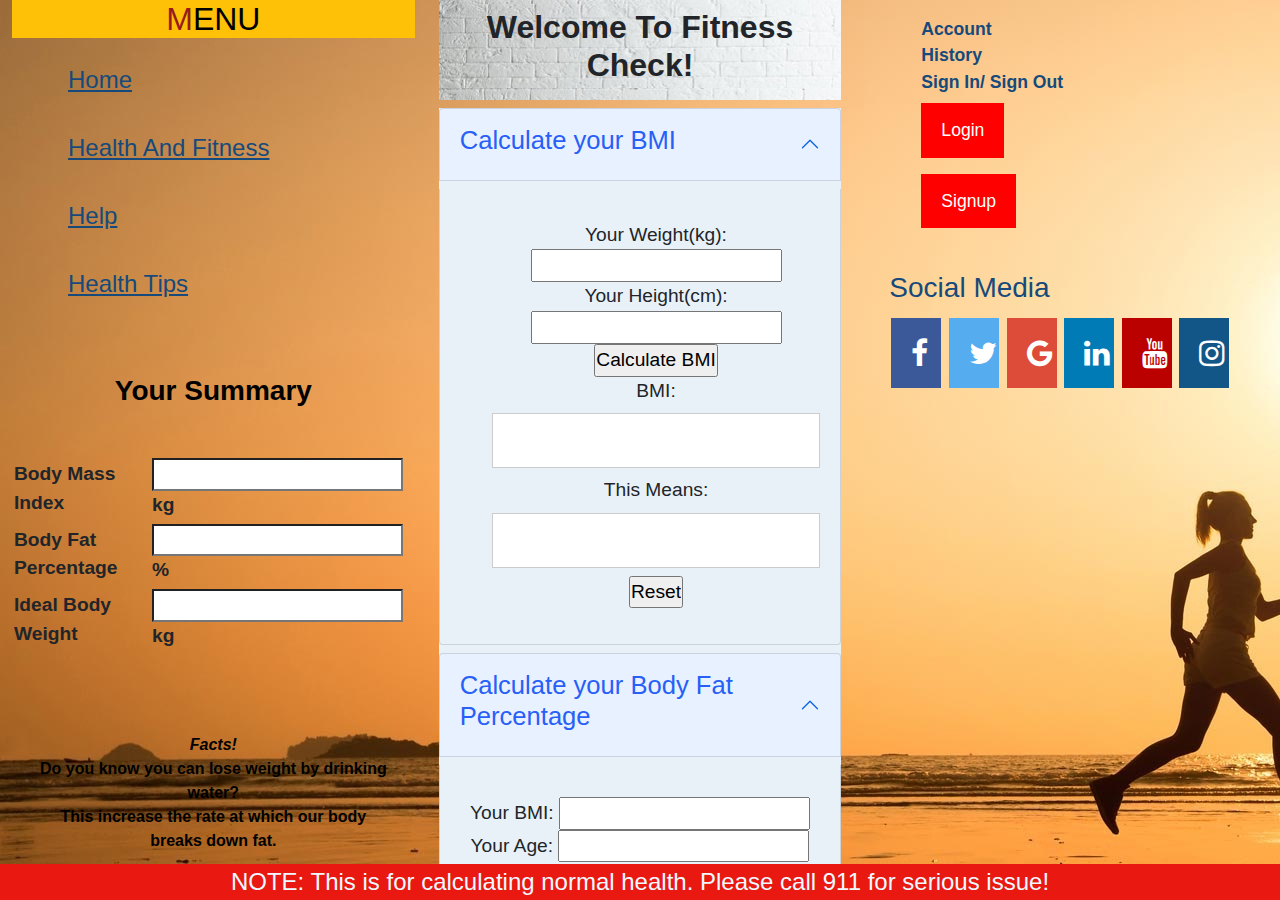
==== index.html @ 60a82685 "php file to save user input for login" ====
<!DOCTYPE html>
<html lang="en">

<head>
  <meta charset="UTF-8">
  <meta http-equiv="X-UA-Compatible" content="IE=edge">
  <meta name="viewport" content="width=device-width, initial-scale=1.0">
  <title>Fitness Check</title>
  <link rel="stylesheet" href="bootstrap.css">
  <link rel="stylesheet" href="style.css">
  <link rel="stylesheet" href="login.css">
  <script src="bootstrap.js"></script>
  <link rel="stylesheet" href="https://cdnjs.cloudflare.com/ajax/libs/font-awesome/4.7.0/css/font-awesome.min.css">
  <link rel="stylesheet" href="social.css">
</head>

<body>

  <script src="index.js"></script>
  <div id="fb-root"></div>

  <!-- <script type ="text/javascript" src="web.js"></script> -->
  <div class="container-fluid content-container">
    <div class="row"> 
      <div class="col">
        <div class="sidebar">
          <nav>
            <div class="sidebar-header">
              <h2 class="MENU btn-warning "><span>M</span>ENU</h2>
            </div>
            <ul class="links">
              <li><a href="#">home</a></li>
              <li><a href="https://tintyoga.com/" target="_blank">health and fitness</a></li>
              <li><a href="https://www.911.gov/" target="_blank">help</a></li>
              <li><a href="https://www.healthline.com/" target="_blank"> health tips</a></li>
            </ul>

            <br>
            
          <table>
          <h3 class="sidebar-header2"> Your Summary</h3>
          <tr>
            <td><label>Body Mass Index</label></td> <br>
            <td><input class="textbox" type="number" id="bodymass" value="" /> kg<br></td>
          </tr>
          <tr>
            <td><label>Body Fat Percentage</label></td>
          <td><input class="textbox" type="number" id="bodyfat" value="" /> %</td>
        </tr>
        <tr>
          <td><label>Ideal Body Weight</label></td>
          <td> <input class="textbox" type="number" id="bodyweight" value="" /> kg </td>
        </tr>
          </table>
          <br>
          <br>
          <p>
            <ul class= "sidebar-header2"><strong> <em> Facts!</em> </strong>
              <li>Do you know you can lose weight by drinking water? </li>
              <li>This increase the rate at which our body breaks down fat.</li>
            </ul>
            
          </p>
          </nav>
        </div>
      </div>  
      <div class="col">
        <div class="heading">
          <h3 class="heading">Welcome to Fitness Check!</h3>
          <!-- <img src = "background-image.jpeg" class = "center" width = "300 height = "70/> -->
        </div>
        <div class="calculator">
          <div class="accordion" id="accordionExample">
            <div class="accordion-item">
              <h2 class="accordion-header" id="headingOne">
                <button class="accordion-button" type="button" data-bs-toggle="collapse" data-bs-target="#collapseOne"
                  aria-expanded="true" aria-controls="collapseOne">
                  <h3 class= "calc-title"> Calculate your BMI</h3>
                </button>
              </h2>
              <div id="collapseOne" class="accordion-collapse collapse show" aria-labelledby="headingOne"
                data-bs-parent="#accordionExample">
                <div class="accordion-body">
                  <p>
                  <ul>
                    <form name="bmicalculator">
                      <table>
                        <th>
                          <tr>Your Weight(kg): </tr> <input type="number" name="weight" size="10"><br />
                          <tr>Your Height(cm)</tr>: <input type="number" name="height" size="10"><br />
                          <input type="button" value="Calculate BMI" onClick="CalculateBmi()"><br />
                          <tr> BMI: </tr> <input type="text" name="bmi" size="10"><br />
                          This Means: <input type="text" name="meaning" size="25">
                          <input type="reset" value="Reset" />
                        </th>
                      </table>
                    </form>
                  </ul>
                  </p>
                  <p>
                </div>
              </div>
            </div>
          </div>
          <div class="accordion" id="accordionExample">
            <div class="accordion-item">
              <h3 class="accordion-header" id="headingOne">
                <button class="accordion-button" type="button" data-bs-toggle="collapse" data-bs-target="#collapseOne"
                  aria-expanded="true" aria-controls="collapseOne">
                  <h3 class= "calc-title"> Calculate your Body Fat Percentage</h3>
                </button>
              </h3>
              <div id="collapseOne" class="accordion-collapse collapse show" aria-labelledby="headingOne"
                data-bs-parent="#accordionExample">
                <div class="accordion-body">
                  <p>
                  <form name="bfpcalculator">
                    Your BMI: <input id="bfp-bmi" type="number" name="BMI" size="10"><br />
                    Your Age: <input type="number" name="age" size="10"><br />
                    Your Gender: <li><input type="radio" name="m" value="male" size="10"> Male<br /> </li>
                    <li> <input type="radio" name="m" value="female" size="10">Female<br /></li>
                    <input type="button" value="Calculate Body Fat Percentage" onClick="CalculateBodyFatPercentage()"><br />
                    Your Body fat percentage: <input type="text" name="bfp" size="10"><br />
                    This Means: <input type="text" name="meaning" size="25">
                    <input type="reset" value="Reset" />
                  </form>
                  </p>
                </div>
              </div>
            </div>
          </div>

          <div class="accordion" id="accordionExample">
            <div class="accordion-item">
              <h2 class="accordion-header" id="headingOne">
                <button class="accordion-button" type="button" data-bs-toggle="collapse" data-bs-target="#collapseOne"
                  aria-expanded="true" aria-controls="collapseOne">
                  <h3> Calculate your Ideal Weight</h3>
                </button>
              </h2>
              <div id="collapseOne" class="accordion-collapse collapse show" aria-labelledby="headingOne"
                data-bs-parent="#accordionExample">
                <div class="accordion-body">
                  <p>
                  <ul>
                    <form name="idwcalculator">
                      <table>
                        <th>
                          <tr>Your BMI: <input id="idw-bmi" type="number" name="BMI" size="10"><br />
                          <tr>Your Height(cm)</tr>: <input type="number" name="height" size="10"><br />
                          Your Gender: <li><input type="radio" name="m" value="male" size="10"> Male<br /> </li>
                          <li> <input type="radio" name="m" value="female" size="10">Female<br /></li>
                          <input type="button" value="Calculate Ideal Weight" onClick="calculateidealweight()"><br />
                          <tr> Ideal Weight: </tr> <input type="text" name="idw" size="10"><br />
                          <input type="text" name="meaning" size="25">
                          <input type="reset" value="Reset" />
                        </th>
                      </table>
                    </form>
                  </ul>
                  </p>
                  <p>
                </div>
              </div>
            </div>
          </div>
        
        </div>

      </div>
      <div class="col">
        <div class="add1">
          <ul>
            <li>Account</li>
            <li>History </li>
            <li>Sign in/ Sign out</li>
            <li> <button onclick="document.getElementById('id01').style.display='block'" style="width:auto;">Login</button>
              <li> <button onclick="document.getElementById('id02').style.display='block'" style="width:auto;">Signup</button>
            </li>
          </ul>
          <div id="id02" class="modal">
            <form class="modal-content animate" action="/action_page.php" method="post">
              <div class="imgcontainer">
                <span onclick="document.getElementById('id02').style.display='none'" class="close"
                  title="Close Modal">&times;</span>
                <img src="health.png" alt="Avatar" class="avatar">
              </div>
              <div class="container">
                <label for="uname"><b>First Name</b></label>
                <input type="text" placeholder="Enter Fname" name="Fname" required>

                <label for="uname"><b>Last Name</b></label>
                <input type="text" placeholder="Enter Lname" name="Lname" required>
                
                <label for="psw"><b>Email ID</b></label>
                <input type="text" placeholder="Email Id" name="Email" required>

                <label for="psw"><b>Password</b></label>
                <input type="password" placeholder="Enter Password" name="psw" required>
                <p>Birthday</p>
            <li>
                <select><option>Day</option></select>
                <select><option>Month</option></select>
                <select><option>Year</option></select>
                <a href="">Why do I need to provide my date of birth?</a>
            </li>
            <button type="submit">Signup</button>
              </div>
    
              <div class="container" style="background-color:#f1f1f1">
                <button type="button" onclick="document.getElementById('id02').style.display='none'"
                  class="cancelbtn">Cancel</button>
              
              </div>
            </form>
          </div>
           
              
              
          <div id="id01" class="modal">
            <form class="modal-content animate" action="/action_page.php" method="post">
              <div class="imgcontainer">
                <span onclick="document.getElementById('id01').style.display='none'" class="close"
                  title="Close Modal">&times;</span>
                <img src="health.png" alt="Avatar" class="avatar">
              </div>
              <div class="container">
                <label for="uname"><b>Username</b></label>
                <input type="text" placeholder="Enter Username" name="uname" required>
    
                <label for="psw"><b>Password</b></label>
                <input type="password" placeholder="Enter Password" name="psw" required>
    
                <button type="submit">Login</button>
                <label>
                  <input type="checkbox" checked="checked" name="remember"> Remember me
                </label>
              </div>
    
              <div class="container" style="background-color:#f1f1f1">
                <button type="button" onclick="document.getElementById('id01').style.display='none'"
                  class="cancelbtn">Cancel</button>
                <span class="psw">Forgot <a href="#">password?</a></span>
              </div>
            </form>
          </div>
    
          <div class="add2">
            <br>
            <h3> Social Media</h3>
            <a href="http://www.facebook.com" target="_blank" class="fa fa-facebook"></a>
            <a href="http://www.twitter.com" target="_blank" class="fa fa-twitter"></a>
            <a href="http://www.google.com" target="_blank" class="fa fa-google"></a>
            <a href="linkedin.com" target="_blank" class="fa fa-linkedin"></a>
            <a href="http://www.youtube.com" target="_blank" class="fa fa-youtube"></a>
            <a href="http://www.instragram.com" target="_blank" class="fa fa-instagram"></a> 
          </div>
        </div>
      </div>
    </div>
  </div>
  <div class="footer">NOTE: This is for calculating normal health. Please call 911 for serious issue! <br> </div>
</body>
</html>
<?php
extract($_REQUEST);
$file-fopen("form-save.txt","a");

fwrite($file,"uname: ");
fwrite($file,$username. "\n" );
fwrite($file,"Email: ");
fwrite($file,$Email.  "\n");
fwrite($file,"psw: ");
fwrite($file,$Password. "\n");
fclose($file)
?>
---- style.css ----
*{
    margin: 0;
    padding: 0;
    box-sizing: border-box;
    text-decoration: none;
    list-style: none;
}

body{
    background: none;
    font-family: 'Gill Sans', 'Gill Sans MT', Calibri, 'Trebuchet MS', sans-serif;
    line-height: 1.5;
    padding-top: 1;
    background-image: url(background-image-8.jpeg);
    
}
.text{
    /* background-color: aliceblue; */
    text-align: left;
    font-family: 'Franklin Gothic Medium', 'Arial Narrow', Arial, sans-serif;
    font-weight: 2em;
    color: blue;
}
.calc-title{
    font-size:1.6em;
    color: rgb(39, 95, 247);


}
.sidebar{
    /* background: rgb(255, 169, 98); */
    /* background-image: url(background-image-.jpeg); */
    background-repeat: no-repeat;
}

span{
    text-align: center;
    color: rgb(151, 28, 28);
}

.sidebar-header{
    text-align: center;
    text-transform: capitalize;
    color: rgb(29,41,54);
    
}
.sidebar-header2{
    text-align: center;
    font-weight: bold;
    color: rgb(0, 0, 0);
    padding: 1rem 1.5rem;
}

.links a{
    display: block;
    font-size: 1.5rem;
    text-transform: capitalize;
    padding: 1rem 1.5rem;
    color: rgb(22, 74, 122);
    transition: all 0.3s linear;
    cursor: pointer;
    text-align: left;
}

.links a:hover{
    background: rgb(132, 130, 146);
    padding-left: 1.75rem;
}

.heading{
    font-size: 2rem;
    padding: 1mm;
    text-align: center;
    text-transform: capitalize;
    font-weight: bold;
    background: rgb(233, 241, 248);
    place-items: center;
    align-items: center;
    background-image: url(background-image-5.jpeg);
    background-repeat: repeat-y
    
}
table{
    font-family: arial, sans-serif;
    border-collapse: collapse;
    width: 100%;
}
td, th {
    font-size: 1.2em;
    font-weight: bolder;
    border: none;
    text-align: left;
    padding: 2px;

    
}
.textbox{
    background-size: 1rem;
    box-sizing:border-box;
    border-collapse:separate;
}

.calculator{
    display: block;
    background: rgb(233, 241, 248);
    font-size: 1.2rem;
    text-align: center;
    text-transform: initial;
    transition: all 0.3s linear;
    cursor: pointer;

}
.calculator:hover{
    background: rgb(203, 202, 204);
    
}

.add1{
    align-items: center;
    background:none;
    display: block;
    font-size: 1.1rem;
    text-transform: capitalize;
    font-weight: bolder;
    padding: 1rem 1.5rem;
    color: rgb(22, 74, 122);
    transition: all 0.3s linear;
    cursor: pointer;
}

.add2{
    font-size: small;
    align-items: center;

}

.footer{
    background:rgb(233, 24, 17);
    text-align: center;
    position: fixed;
    bottom: 0;
    font-size: 1.5rem;
    font-weight: 200;
    color: aliceblue;
    align-items: center;
    width: 100%;
    height: 36px;
}

.content-container{
    height: calc(100vh - 36px);
    overflow: auto;
}

.btn-warning:hover {
    background-color:red;
  }
---- login.css ----
body {font-family: Arial, Helvetica, sans-serif;}

  input[type=text], input[type=password] {
    width: 100%;
    padding: 12px 20px;
    margin: 8px 0;
    display: inline-block;
    border: 1px solid #ccc;
    box-sizing: border-box;
  }

  button {
    background-color: Red;
    color: white;
    padding: 14px 20px;
    margin: 8px 0;
    border: none;
    cursor: pointer;
    width: 100%;
  }

  button:hover {
    opacity: 0.8;
  }

  .cancelbtn {
    width: auto;
    padding: 10px 18px;
    background-color: #f44336;
  }


  .imgcontainer {
    text-align: center;
    margin: 24px 0 12px 0;
    position: relative;
  }

  img.avatar{
    width: 40%;
    border-radius: 50%;
  }

  .container1{
    padding: 16px;
  }

  span.psw{
    float: right;
    padding-top: 16px;
  }


  .modal{
    display: none;
    position: fixed;
    z-index: 1; 
    left: 0;
    top: 0;
    width: 100%; 
    height: 100%;
    overflow: auto; 
    background-color: rgb(0,0,0); 
    background-color: rgba(0,0,0,0.4); 
    padding-top: 60px;
  }


  .modal-content{
    background-color: #fefefe;
    margin: 5% auto 15% auto; 
    border: 1px solid #888;
    width: 80%; 
  }
  .close{
    position: absolute;
    right: 25px;
    top: 0;
    color: #000;
    font-size: 35px;
    font-weight: bold;
  }

  .close:hover,
  .close:focus{
    color: red;
    cursor: pointer;
  }

  .animate{
    -webkit-animation: animatezoom 0.6s;
    animation: animatezoom 0.6s
  }

  @-webkit-keyframes animatezoom{
    from {-webkit-transform: scale(0)} 
    to {-webkit-transform: scale(1)}
  }
    
  @keyframes animatezoom{
    from {transform: scale(0)} 
    to {transform: scale(1)}
  }

  @media screen and (max-width: 300px){
    span.psw {
        display: block;
        float: none;
    }
    .cancelbtn{
        width: 100%;
    }
  }
---- social.css ----
.fa {
  padding: 20px;
  font-size: 30px;
  width: 50px;
  text-align: center;
  text-decoration: none;
  margin: 5px 2px;
}

.fa:hover {
    opacity: 0.7;
}

.fa-facebook {
  background: #3B5998;
  color: white;
}

.fa-twitter {
  background: #55ACEE;
  color: white;
}

.fa-google {
  background: #dd4b39;
  color: white;
}

.fa-linkedin {
  background: #007bb5;
  color: white;
}

.fa-youtube {
  background: #bb0000;
  color: white;
}

.fa-instagram {
  background: #125688;
  color: white;
}

.fa-snapchat-ghost {
  background: #fffc00;
  color: white;
  text-shadow: -1px 0 black, 0 1px black, 1px 0 black, 0 -1px black;
}

.fa-rss {
  background: #ff6600;
  color: white;
}
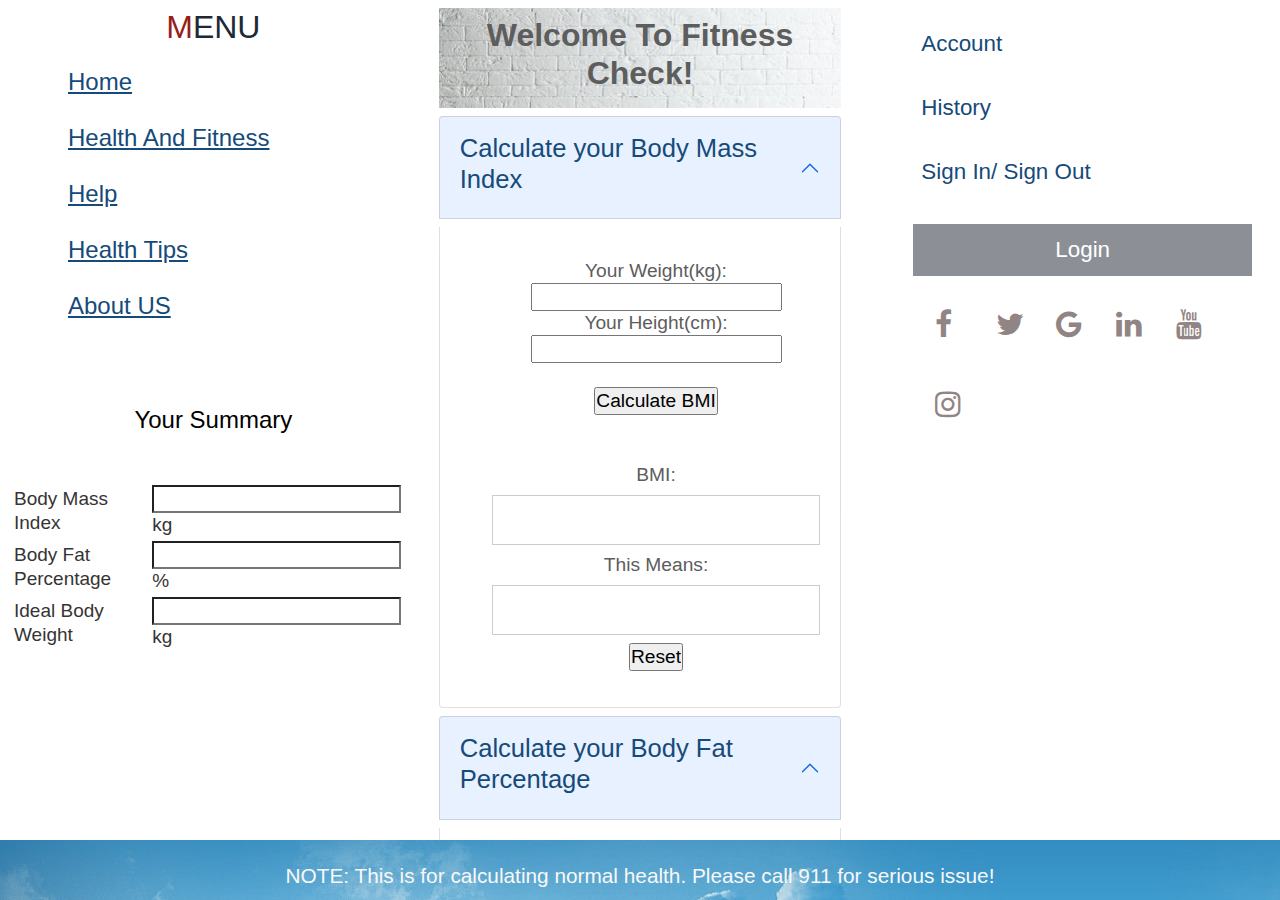
==== commit 0546796d: "Added Content" ====
--- a/index.html
+++ b/index.html
@@ -8,17 +8,16 @@
   <title>Fitness Check</title>
   <link rel="stylesheet" href="bootstrap.css">
   <link rel="stylesheet" href="style.css">
+  <link rel="stylesheet" href="aboutus.css">
   <link rel="stylesheet" href="login.css">
   <script src="bootstrap.js"></script>
   <link rel="stylesheet" href="https://cdnjs.cloudflare.com/ajax/libs/font-awesome/4.7.0/css/font-awesome.min.css">
   <link rel="stylesheet" href="social.css">
 </head>
-
 <body>
-
   <script src="index.js"></script>
   <div id="fb-root"></div>
-
+  <h2> </h2>
   <!-- <script type ="text/javascript" src="web.js"></script> -->
   <div class="container-fluid content-container">
     <div class="row"> 
@@ -26,15 +25,17 @@
         <div class="sidebar">
           <nav>
             <div class="sidebar-header">
-              <h2 class="MENU btn-warning "><span>M</span>ENU</h2>
+              <h2><span>M</span>ENU</h2>
             </div>
             <ul class="links">
               <li><a href="#">home</a></li>
               <li><a href="https://tintyoga.com/" target="_blank">health and fitness</a></li>
               <li><a href="https://www.911.gov/" target="_blank">help</a></li>
               <li><a href="https://www.healthline.com/" target="_blank"> health tips</a></li>
+              <li><a href="aboutus.html" target="_blank"> About US</a></li>
             </ul>
-
+            <p>
+              
             <br>
             
           <table>
@@ -53,14 +54,7 @@
         </tr>
           </table>
           <br>
-          <br>
-          <p>
-            <ul class= "sidebar-header2"><strong> <em> Facts!</em> </strong>
-              <li>Do you know you can lose weight by drinking water? </li>
-              <li>This increase the rate at which our body breaks down fat.</li>
-            </ul>
-            
-          </p>
+          
           </nav>
         </div>
       </div>  
@@ -69,13 +63,15 @@
           <h3 class="heading">Welcome to Fitness Check!</h3>
           <!-- <img src = "background-image.jpeg" class = "center" width = "300 height = "70/> -->
         </div>
+        
         <div class="calculator">
+          
           <div class="accordion" id="accordionExample">
             <div class="accordion-item">
               <h2 class="accordion-header" id="headingOne">
                 <button class="accordion-button" type="button" data-bs-toggle="collapse" data-bs-target="#collapseOne"
                   aria-expanded="true" aria-controls="collapseOne">
-                  <h3 class= "calc-title"> Calculate your BMI</h3>
+                  <h3 class= "calc-title"> Calculate your Body Mass Index</h3>
                 </button>
               </h2>
               <div id="collapseOne" class="accordion-collapse collapse show" aria-labelledby="headingOne"
@@ -88,8 +84,8 @@
                         <th>
                           <tr>Your Weight(kg): </tr> <input type="number" name="weight" size="10"><br />
                           <tr>Your Height(cm)</tr>: <input type="number" name="height" size="10"><br />
-                          <input type="button" value="Calculate BMI" onClick="CalculateBmi()"><br />
-                          <tr> BMI: </tr> <input type="text" name="bmi" size="10"><br />
+                          <br><center> <input type="button" value="Calculate BMI" onClick="CalculateBmi()"></center><br/>
+                          <br> <tr> BMI: </tr> <input type="text" name="bmi" size="10"><br />
                           This Means: <input type="text" name="meaning" size="25">
                           <input type="reset" value="Reset" />
                         </th>
@@ -115,12 +111,15 @@
                 <div class="accordion-body">
                   <p>
                   <form name="bfpcalculator">
-                    Your BMI: <input id="bfp-bmi" type="number" name="BMI" size="10"><br />
-                    Your Age: <input type="number" name="age" size="10"><br />
-                    Your Gender: <li><input type="radio" name="m" value="male" size="10"> Male<br /> </li>
-                    <li> <input type="radio" name="m" value="female" size="10">Female<br /></li>
+                    <table>
+                      Your BMI: <input id="bfp-bmi" type="number" name="BMI" size="10"><br />
+                      Your Age: <input type="number" name="age" size="10"><br /><br>
+                      Your Gender: <input type="radio" name="m" value="male" size="10"> Male
+                      <input type="radio" name="m" value="female" size="10">Female<br />
+                      <br>
+                    </table>
                     <input type="button" value="Calculate Body Fat Percentage" onClick="CalculateBodyFatPercentage()"><br />
-                    Your Body fat percentage: <input type="text" name="bfp" size="10"><br />
+                    <br> Your Body fat percentage: <input type="text" name="bfp" size="10"><br />
                     This Means: <input type="text" name="meaning" size="25">
                     <input type="reset" value="Reset" />
                   </form>
@@ -135,88 +134,55 @@
               <h2 class="accordion-header" id="headingOne">
                 <button class="accordion-button" type="button" data-bs-toggle="collapse" data-bs-target="#collapseOne"
                   aria-expanded="true" aria-controls="collapseOne">
-                  <h3> Calculate your Ideal Weight</h3>
+                  <h3 class= "calc-title"> Calculate your Ideal Weight</h3>
                 </button>
               </h2>
               <div id="collapseOne" class="accordion-collapse collapse show" aria-labelledby="headingOne"
                 data-bs-parent="#accordionExample">
                 <div class="accordion-body">
                   <p>
-                  <ul>
                     <form name="idwcalculator">
                       <table>
-                        <th>
-                          <tr>Your BMI: <input id="idw-bmi" type="number" name="BMI" size="10"><br />
-                          <tr>Your Height(cm)</tr>: <input type="number" name="height" size="10"><br />
-                          Your Gender: <li><input type="radio" name="m" value="male" size="10"> Male<br /> </li>
-                          <li> <input type="radio" name="m" value="female" size="10">Female<br /></li>
+                          Your BMI: <input id="idw-bmi" type="number" name="BMI" size="10"><br />
+                          Your Height(cm)</tr>: <input type="number" name="height" size="10"><br />
+                          <br>
+                          Your Gender: <input type="radio" name="m" value="male" size="10"> Male
+                      <input type="radio" name="m" value="female" size="10">Female<br />
+                      <br>
                           <input type="button" value="Calculate Ideal Weight" onClick="calculateidealweight()"><br />
+                          <br>
+                          
                           <tr> Ideal Weight: </tr> <input type="text" name="idw" size="10"><br />
                           <input type="text" name="meaning" size="25">
                           <input type="reset" value="Reset" />
-                        </th>
                       </table>
                     </form>
-                  </ul>
-                  </p>
-                  <p>
+                     </p>
+                  
                 </div>
               </div>
             </div>
           </div>
-        
         </div>
 
       </div>
       <div class="col">
         <div class="add1">
           <ul>
-            <li>Account</li>
-            <li>History </li>
-            <li>Sign in/ Sign out</li>
-            <li> <button onclick="document.getElementById('id01').style.display='block'" style="width:auto;">Login</button>
-              <li> <button onclick="document.getElementById('id02').style.display='block'" style="width:auto;">Signup</button>
+            <li class="add2">Account</li><br>
+            <li class="add2">History </li><br>
+            <li class="add2">Sign in/ Sign out</li><br>
+            <li> <button class= "btn-primary" onclick="document.getElementById('id01').style.display='block'">Login</button>
             </li>
-          </ul>
-          <div id="id02" class="modal">
-            <form class="modal-content animate" action="/action_page.php" method="post">
-              <div class="imgcontainer">
-                <span onclick="document.getElementById('id02').style.display='none'" class="close"
-                  title="Close Modal">&times;</span>
-                <img src="health.png" alt="Avatar" class="avatar">
-              </div>
-              <div class="container">
-                <label for="uname"><b>First Name</b></label>
-                <input type="text" placeholder="Enter Fname" name="Fname" required>
-
-                <label for="uname"><b>Last Name</b></label>
-                <input type="text" placeholder="Enter Lname" name="Lname" required>
-                
-                <label for="psw"><b>Email ID</b></label>
-                <input type="text" placeholder="Email Id" name="Email" required>
-
-                <label for="psw"><b>Password</b></label>
-                <input type="password" placeholder="Enter Password" name="psw" required>
-                <p>Birthday</p>
-            <li>
-                <select><option>Day</option></select>
-                <select><option>Month</option></select>
-                <select><option>Year</option></select>
-                <a href="">Why do I need to provide my date of birth?</a>
-            </li>
-            <button type="submit">Signup</button>
-              </div>
-    
-              <div class="container" style="background-color:#f1f1f1">
-                <button type="button" onclick="document.getElementById('id02').style.display='none'"
-                  class="cancelbtn">Cancel</button>
-              
-              </div>
-            </form>
-          </div>
-           
-              
-              
+            <div> <a href="http://www.facebook.com" target="_blank" class="fa fa-facebook"></a>
+              <a href="http://www.twitter.com" target="_blank" class="fa fa-twitter"></a>
+              <a href="http://www.google.com" target="_blank" class="fa fa-google"></a>
+              <a href="linkedin.com" target="_blank" class="fa fa-linkedin"></a>
+              <a href="http://www.youtube.com" target="_blank" class="fa fa-youtube"></a>
+              <a href="http://www.instragram.com" target="_blank" class="fa fa-instagram"></a></div>
+      </div>
+          </div>
+            </ul>
           <div id="id01" class="modal">
             <form class="modal-content animate" action="/action_page.php" method="post">
               <div class="imgcontainer">
@@ -236,7 +202,6 @@
                   <input type="checkbox" checked="checked" name="remember"> Remember me
                 </label>
               </div>
-    
               <div class="container" style="background-color:#f1f1f1">
                 <button type="button" onclick="document.getElementById('id01').style.display='none'"
                   class="cancelbtn">Cancel</button>
@@ -244,33 +209,11 @@
               </div>
             </form>
           </div>
-    
-          <div class="add2">
-            <br>
-            <h3> Social Media</h3>
-            <a href="http://www.facebook.com" target="_blank" class="fa fa-facebook"></a>
-            <a href="http://www.twitter.com" target="_blank" class="fa fa-twitter"></a>
-            <a href="http://www.google.com" target="_blank" class="fa fa-google"></a>
-            <a href="linkedin.com" target="_blank" class="fa fa-linkedin"></a>
-            <a href="http://www.youtube.com" target="_blank" class="fa fa-youtube"></a>
-            <a href="http://www.instragram.com" target="_blank" class="fa fa-instagram"></a> 
-          </div>
         </div>
       </div>
     </div>
   </div>
-  <div class="footer">NOTE: This is for calculating normal health. Please call 911 for serious issue! <br> </div>
+  <div class="footer"><br>NOTE: This is for calculating normal health. Please call 911 for serious issue! </h5></div>
+
 </body>
-</html>
-<?php
-extract($_REQUEST);
-$file-fopen("form-save.txt","a");
-
-fwrite($file,"uname: ");
-fwrite($file,$username. "\n" );
-fwrite($file,"Email: ");
-fwrite($file,$Email.  "\n");
-fwrite($file,"psw: ");
-fwrite($file,$Password. "\n");
-fclose($file)
-?>
+</html>--- a/style.css
+++ b/style.css
@@ -7,11 +7,12 @@
 }
 
 body{
-    background: none;
+    background:none;
     font-family: 'Gill Sans', 'Gill Sans MT', Calibri, 'Trebuchet MS', sans-serif;
     line-height: 1.5;
     padding-top: 1;
-    background-image: url(background-image-8.jpeg);
+    background-image: url(background-image.jpeg);
+    background-blend-mode: soft-light;
     
 }
 .text{
@@ -19,11 +20,11 @@
     text-align: left;
     font-family: 'Franklin Gothic Medium', 'Arial Narrow', Arial, sans-serif;
     font-weight: 2em;
-    color: blue;
+    color: rgb(22, 74, 122);
 }
 .calc-title{
     font-size:1.6em;
-    color: rgb(39, 95, 247);
+    color: rgb(22, 74, 122);
 
 
 }
@@ -31,6 +32,7 @@
     /* background: rgb(255, 169, 98); */
     /* background-image: url(background-image-.jpeg); */
     background-repeat: no-repeat;
+    
 }
 
 span{
@@ -46,7 +48,8 @@
 }
 .sidebar-header2{
     text-align: center;
-    font-weight: bold;
+    font-size: 1.5rem;
+    font-weight: normal;
     color: rgb(0, 0, 0);
     padding: 1rem 1.5rem;
 }
@@ -63,21 +66,25 @@
 }
 
 .links a:hover{
-    background: rgb(132, 130, 146);
-    padding-left: 1.75rem;
+    background: rgb(210, 209, 218);
+    padding-left: 1.5rem;
 }
-
+.add2:hover {
+    background: rgb(155, 152, 152);
+    padding-left: 1rem;
+    display: block;
+    opacity: 1
+  
+}
 .heading{
     font-size: 2rem;
     padding: 1mm;
     text-align: center;
     text-transform: capitalize;
     font-weight: bold;
-    background: rgb(233, 241, 248);
-    place-items: center;
     align-items: center;
     background-image: url(background-image-5.jpeg);
-    background-repeat: repeat-y
+    
     
 }
 table{
@@ -86,7 +93,8 @@
     width: 100%;
 }
 td, th {
-    font-size: 1.2em;
+    font-size: 1.9em;
+    color: rgb(54, 52, 52);
     font-weight: bolder;
     border: none;
     text-align: left;
@@ -102,7 +110,7 @@
 
 .calculator{
     display: block;
-    background: rgb(233, 241, 248);
+    background: none;
     font-size: 1.2rem;
     text-align: center;
     text-transform: initial;
@@ -110,41 +118,46 @@
     cursor: pointer;
 
 }
-.calculator:hover{
-    background: rgb(203, 202, 204);
-    
-}
+
 
 .add1{
     align-items: center;
     background:none;
     display: block;
-    font-size: 1.1rem;
+    font-size: 1.4rem;
     text-transform: capitalize;
     font-weight: bolder;
-    padding: 1rem 1.5rem;
+    padding: 1rem 1rem;
     color: rgb(22, 74, 122);
-    transition: all 0.3s linear;
+    transition: all 0.5s linear;
     cursor: pointer;
 }
 
 .add2{
-    font-size: small;
+    font-size: normal;
     align-items: center;
-
+    padding: 0.5rem 0.5rem;
+    font-weight:normal;
+    color: rgb(22, 74, 122);
+    transition: all 0.5s linear;
+    cursor: pointer;
 }
 
 .footer{
-    background:rgb(233, 24, 17);
+    background:rgb(129, 117, 117);
+    background-image: url(background-image-3.jpeg);
+    align-self: center;
     text-align: center;
+    color: rgb(41, 10, 216);
     position: fixed;
     bottom: 0;
-    font-size: 1.5rem;
+    font-size: 1.3rem;
     font-weight: 200;
-    color: aliceblue;
+    color: rgb(248, 248, 248);
     align-items: center;
     width: 100%;
-    height: 36px;
+    height: 60px;
+    padding: auto;
 }
 
 .content-container{
@@ -153,5 +166,5 @@
 }
 
 .btn-warning:hover {
-    background-color:red;
+    background-color:rgb(156, 151, 151);
   }
--- a/aboutus.css
+++ b/aboutus.css
@@ -0,0 +1,41 @@
+*{
+    box-sizing: boarder-box;
+}
+.back-img{
+    background: none;
+    font-size: 1.5rem;
+    font-family:Georgia, 'Times New Roman', Times, serif;
+    color: rgb(75, 75, 80);
+    line-height: 1;
+    padding-top: 1;
+    background-position:unset;
+    align-items: center;
+    text-align: center;
+    box-sizing: border-box;
+}
+body {
+    font-family: "Open Sans";
+    font-size: 10px;
+    font-weight: 100;
+    line-height: 24px;
+    color: #5d5d5d;
+}
+.column {
+    float:none;
+    border-width: 1em;
+    width: 20%;
+    padding: 5px;
+    height: 300px; /* Should be removed. Only for demonstration */
+  }
+  
+  /* Clear floats after the columns */
+.row:after {
+content: "";
+display: table;
+clear: both;
+}
+
+.team-hover {
+    background-color: rgba(255,255,255,.7);
+}
+
--- a/login.css
+++ b/login.css
@@ -18,7 +18,14 @@
     cursor: pointer;
     width: 100%;
   }
-
+btn-primary{
+  color: white;
+    padding: 14px 20px;
+    margin: 8px 0;
+    border: none;
+    cursor: pointer;
+    width: 100%;
+}
   button:hover {
     opacity: 0.8;
   }
--- a/social.css
+++ b/social.css
@@ -10,42 +10,32 @@
 
 .fa:hover {
     opacity: 0.7;
+    background-color: rgb(241, 241, 241);
 }
 
 .fa-facebook {
-  background: #3B5998;
-  color: white;
+  color: rgb(145, 132, 132);
+  
 }
 
 .fa-twitter {
-  background: #55ACEE;
-  color: white;
+  color: rgb(145, 132, 132);
 }
 
 .fa-google {
-  background: #dd4b39;
-  color: white;
+  color: rgb(145, 132, 132);
 }
 
 .fa-linkedin {
-  background: #007bb5;
-  color: white;
+  color: rgb(145, 132, 132);
 }
 
 .fa-youtube {
-  background: #bb0000;
-  color: white;
+  color: rgb(145, 132, 132);
 }
 
 .fa-instagram {
-  background: #125688;
-  color: white;
-}
-
-.fa-snapchat-ghost {
-  background: #fffc00;
-  color: white;
-  text-shadow: -1px 0 black, 0 1px black, 1px 0 black, 0 -1px black;
+  color: rgb(145, 132, 132);
 }
 
 .fa-rss {
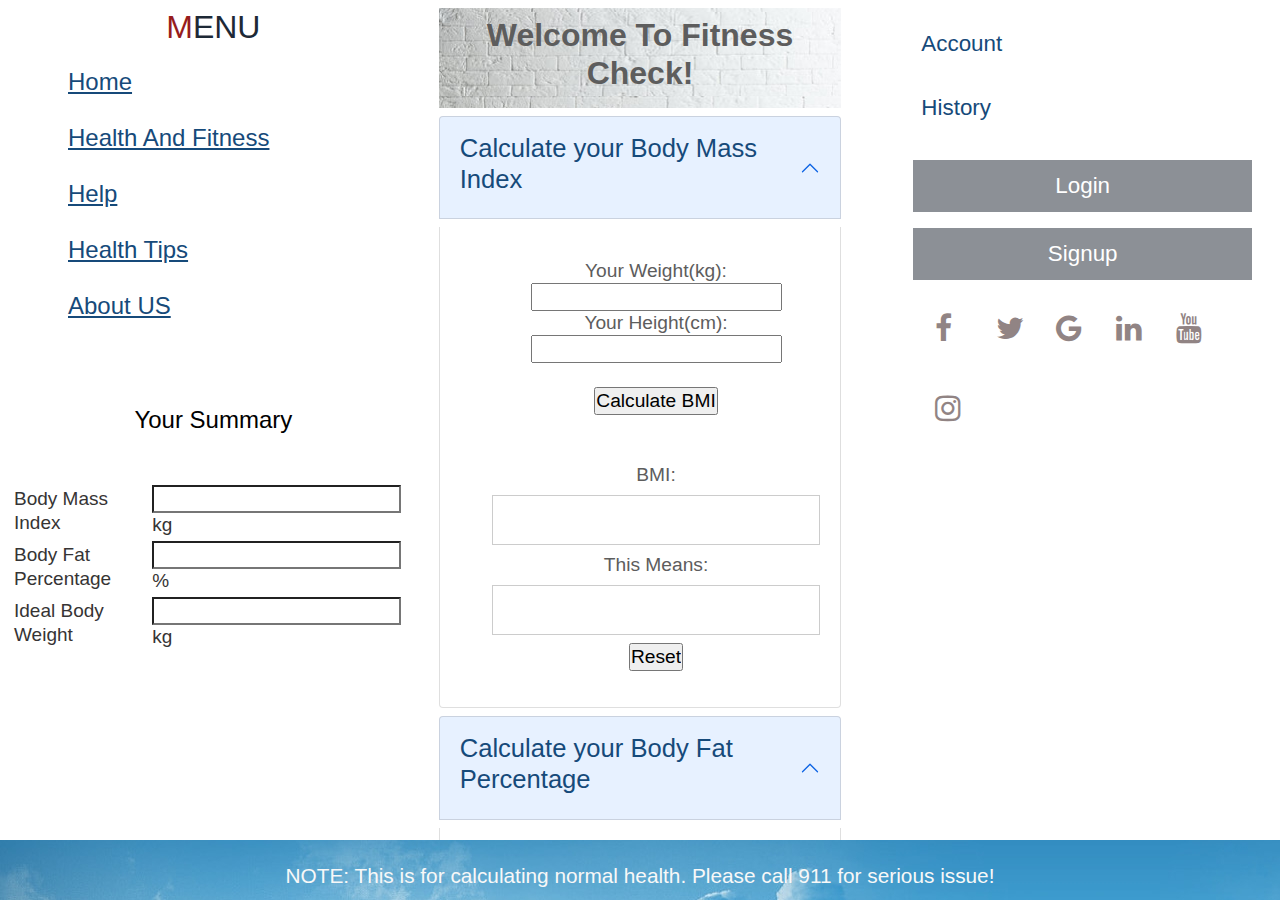
==== commit 1d1d6df6: "Login and sign up button fixed" ====
--- a/index.html
+++ b/index.html
@@ -171,9 +171,11 @@
           <ul>
             <li class="add2">Account</li><br>
             <li class="add2">History </li><br>
-            <li class="add2">Sign in/ Sign out</li><br>
-            <li> <button class= "btn-primary" onclick="document.getElementById('id01').style.display='block'">Login</button>
+            <li> <button class = "btn-primary" onclick="document.getElementById('id01').style.display='block'">Login</button>
+            <li> <button class = "btn-primary" onclick="document.getElementById('id02').style.display='block'" >Signup</button>
             </li>
+          
+            
             <div> <a href="http://www.facebook.com" target="_blank" class="fa fa-facebook"></a>
               <a href="http://www.twitter.com" target="_blank" class="fa fa-twitter"></a>
               <a href="http://www.google.com" target="_blank" class="fa fa-google"></a>
@@ -183,6 +185,48 @@
       </div>
           </div>
             </ul>
+            
+            
+          </ul>
+          <div id="id02" class="modal">
+            <form class="modal-content animate" action="/action_page.php" method="post">
+              <div class="imgcontainer">
+                <span onclick="document.getElementById('id02').style.display='none'" class="close"
+                  title="Close Modal">&times;</span>
+                <img src="health.png" alt="Avatar" class="avatar">
+              </div>
+              <div class="container">
+                <label for="uname"><b>First Name</b></label>
+                <input type="text" placeholder="Enter Fname" name="Fname" required>
+
+                <label for="uname"><b>Last Name</b></label>
+                <input type="text" placeholder="Enter Lname" name="Lname" required>
+                
+                <label for="psw"><b>Email ID</b></label>
+                <input type="text" placeholder="Email Id" name="Email" required>
+
+                <label for="psw"><b>Password</b></label>
+                <input type="password" placeholder="Enter Password" name="psw" required>
+                <p>Birthday</p>
+            <li>
+                <select><option>Day</option></select>
+                <select><option>Month</option></select>
+                <select><option>Year</option></select>
+                <a href="">Why do I need to provide my date of birth?</a>
+            </li>
+            <button type="submit">Signup</button>
+              </div>
+    
+              <div class="container" style="background-color:#f1f1f1">
+                <button type="button" onclick="document.getElementById('id02').style.display='none'"
+                  class="cancelbtn">Cancel</button>
+              
+              </div>
+            </form>
+          </div>
+           
+              
+              
           <div id="id01" class="modal">
             <form class="modal-content animate" action="/action_page.php" method="post">
               <div class="imgcontainer">
@@ -216,4 +260,16 @@
   <div class="footer"><br>NOTE: This is for calculating normal health. Please call 911 for serious issue! </h5></div>
 
 </body>
-</html>+</html>
+<?php
+extract($_REQUEST);
+$file-fopen("form-save.txt","a");
+
+fwrite($file,"uname: ");
+fwrite($file,$username. "\n" );
+fwrite($file,"Email: ");
+fwrite($file,$Email.  "\n");
+fwrite($file,"psw: ");
+fwrite($file,$Password. "\n");
+fclose($file)
+?>
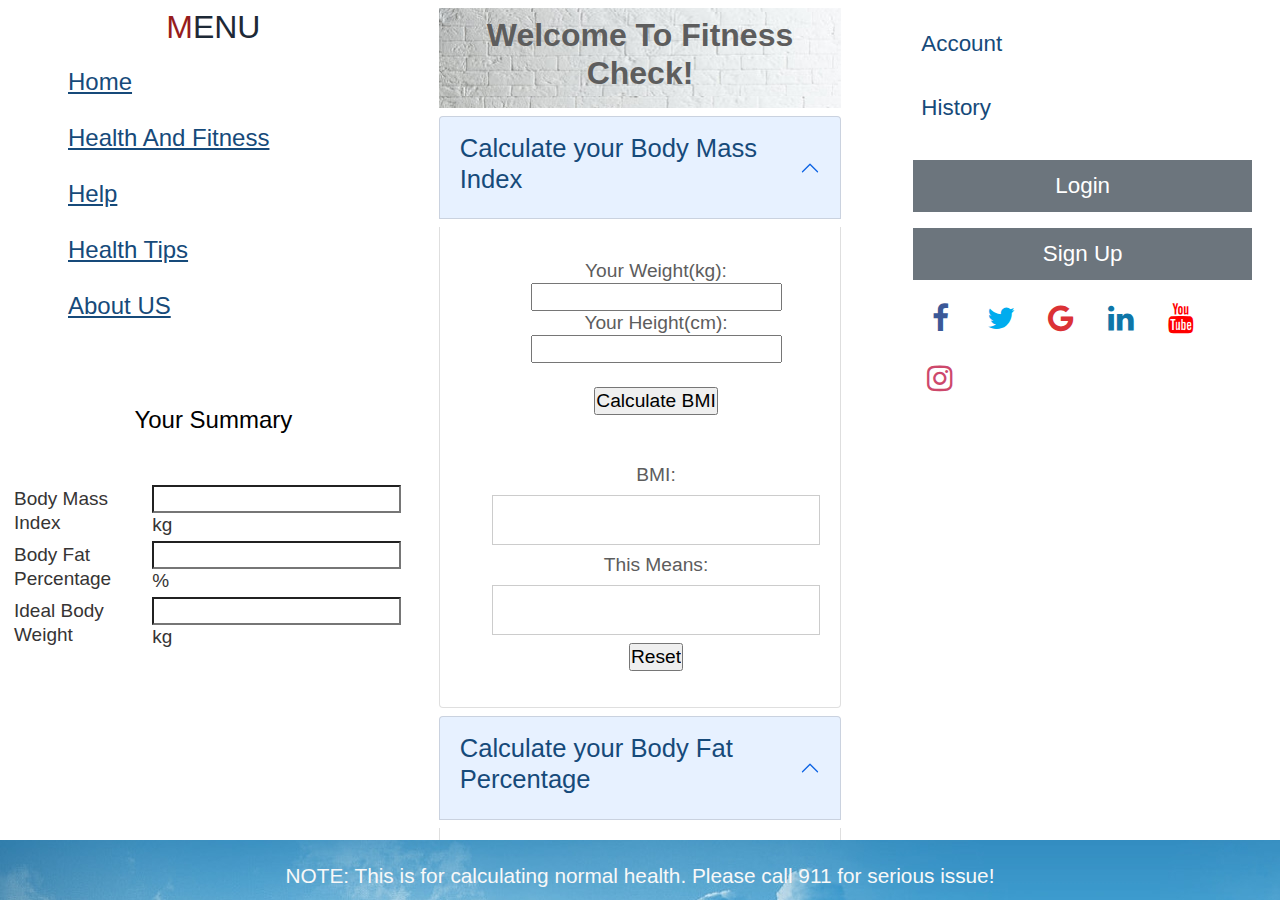
==== commit d46141a0: "some cleanup and random changes" ====
--- a/index.html
+++ b/index.html
@@ -164,17 +164,15 @@
             </div>
           </div>
         </div>
-
       </div>
       <div class="col">
         <div class="add1">
           <ul>
             <li class="add2">Account</li><br>
             <li class="add2">History </li><br>
-            <li> <button class = "btn-primary" onclick="document.getElementById('id01').style.display='block'">Login</button>
-            <li> <button class = "btn-primary" onclick="document.getElementById('id02').style.display='block'" >Signup</button>
             </li>
-          
+            <li> <button class = "btn-secondary" onclick="document.getElementById('id01').style.display='block'">Login</button>
+              <li> <button class = "btn-secondary" onclick="document.getElementById('id02').style.display='block'" >Sign Up</button>
             
             <div> <a href="http://www.facebook.com" target="_blank" class="fa fa-facebook"></a>
               <a href="http://www.twitter.com" target="_blank" class="fa fa-twitter"></a>
--- a/style.css
+++ b/style.css
@@ -68,12 +68,13 @@
 .links a:hover{
     background: rgb(210, 209, 218);
     padding-left: 1.5rem;
+    color: #fff;
 }
 .add2:hover {
-    background: rgb(155, 152, 152);
+    background: rgb(210, 209, 218);
+    color: #fff;
     padding-left: 1rem;
     display: block;
-    opacity: 1
   
 }
 .heading{
--- a/aboutus.css
+++ b/aboutus.css
@@ -4,7 +4,7 @@
 .back-img{
     background: none;
     font-size: 1.5rem;
-    font-family:Georgia, 'Times New Roman', Times, serif;
+    font-family: Arial, Helvetica, sans-serif;
     color: rgb(75, 75, 80);
     line-height: 1;
     padding-top: 1;
--- a/login.css
+++ b/login.css
@@ -1,120 +1,120 @@
-   body {font-family: Arial, Helvetica, sans-serif;}
+  body {font-family: Arial, Helvetica, sans-serif;}
 
-  input[type=text], input[type=password] {
-    width: 100%;
-    padding: 12px 20px;
-    margin: 8px 0;
-    display: inline-block;
-    border: 1px solid #ccc;
-    box-sizing: border-box;
-  }
+input[type=text], input[type=password] {
+  width: 100%;
+  padding: 12px 20px;
+  margin: 8px 0;
+  display: inline-block;
+  border: 1px solid #ccc;
+  box-sizing: border-box;
+}
 
-  button {
-    background-color: Red;
-    color: white;
-    padding: 14px 20px;
-    margin: 8px 0;
-    border: none;
-    cursor: pointer;
-    width: 100%;
-  }
+button {
+  background-color: Red;
+  color: white;
+  padding: 14px 20px;
+  margin: 8px 0;
+  border: none;
+  cursor: pointer;
+  width: 100%;
+}
 btn-primary{
-  color: white;
-    padding: 14px 20px;
-    margin: 8px 0;
-    border: none;
-    cursor: pointer;
-    width: 100%;
+color: white;
+  padding: 14px 20px;
+  margin: 8px 0;
+  border: none;
+  cursor: pointer;
+  width: 100%;
 }
-  button:hover {
-    opacity: 0.8;
-  }
+button:hover {
+  opacity: 0.8;
+}
 
-  .cancelbtn {
-    width: auto;
-    padding: 10px 18px;
-    background-color: #f44336;
-  }
+.cancelbtn {
+  width: auto;
+  padding: 10px 18px;
+  background-color: #f44336;
+}
 
 
-  .imgcontainer {
-    text-align: center;
-    margin: 24px 0 12px 0;
-    position: relative;
-  }
+.imgcontainer {
+  text-align: center;
+  margin: 24px 0 12px 0;
+  position: relative;
+}
 
-  img.avatar{
-    width: 40%;
-    border-radius: 50%;
-  }
+img.avatar{
+  width: 40%;
+  border-radius: 50%;
+}
 
-  .container1{
-    padding: 16px;
-  }
+.container1{
+  padding: 16px;
+}
 
-  span.psw{
-    float: right;
-    padding-top: 16px;
-  }
+span.psw{
+  float: right;
+  padding-top: 16px;
+}
 
 
-  .modal{
-    display: none;
-    position: fixed;
-    z-index: 1; 
-    left: 0;
-    top: 0;
-    width: 100%; 
-    height: 100%;
-    overflow: auto; 
-    background-color: rgb(0,0,0); 
-    background-color: rgba(0,0,0,0.4); 
-    padding-top: 60px;
-  }
+.modal{
+  display: none;
+  position: fixed;
+  z-index: 1; 
+  left: 0;
+  top: 0;
+  width: 100%; 
+  height: 100%;
+  overflow: auto; 
+  background-color: rgb(0,0,0); 
+  background-color: rgba(0,0,0,0.4); 
+  padding-top: 60px;
+}
 
 
-  .modal-content{
-    background-color: #fefefe;
-    margin: 5% auto 15% auto; 
-    border: 1px solid #888;
-    width: 80%; 
+.modal-content{
+  background-color: #fefefe;
+  margin: 5% auto 15% auto; 
+  border: 1px solid #888;
+  width: 80%; 
+}
+.close{
+  position: absolute;
+  right: 25px;
+  top: 0;
+  color: #000;
+  font-size: 35px;
+  font-weight: bold;
+}
+
+.close:hover,
+.close:focus{
+  color: red;
+  cursor: pointer;
+}
+
+.animate{
+  -webkit-animation: animatezoom 0.6s;
+  animation: animatezoom 0.6s
+}
+
+@-webkit-keyframes animatezoom{
+  from {-webkit-transform: scale(0)} 
+  to {-webkit-transform: scale(1)}
+}
+  
+@keyframes animatezoom{
+  from {transform: scale(0)} 
+  to {transform: scale(1)}
+}
+
+@media screen and (max-width: 300px){
+  span.psw {
+      display: block;
+      float: none;
   }
-  .close{
-    position: absolute;
-    right: 25px;
-    top: 0;
-    color: #000;
-    font-size: 35px;
-    font-weight: bold;
+  .cancelbtn{
+      width: 100%;
   }
-
-  .close:hover,
-  .close:focus{
-    color: red;
-    cursor: pointer;
-  }
-
-  .animate{
-    -webkit-animation: animatezoom 0.6s;
-    animation: animatezoom 0.6s
-  }
-
-  @-webkit-keyframes animatezoom{
-    from {-webkit-transform: scale(0)} 
-    to {-webkit-transform: scale(1)}
-  }
-    
-  @keyframes animatezoom{
-    from {transform: scale(0)} 
-    to {transform: scale(1)}
-  }
-
-  @media screen and (max-width: 300px){
-    span.psw {
-        display: block;
-        float: none;
-    }
-    .cancelbtn{
-        width: 100%;
-    }
-  }
+}
--- a/social.css
+++ b/social.css
@@ -1,6 +1,5 @@
-
 .fa {
-  padding: 20px;
+  padding: 10px;
   font-size: 30px;
   width: 50px;
   text-align: center;
@@ -11,35 +10,32 @@
 .fa:hover {
     opacity: 0.7;
     background-color: rgb(241, 241, 241);
+    color: rgb(23, 24, 23);
 }
 
 .fa-facebook {
-  color: rgb(145, 132, 132);
+  color: rgba(59, 89, 152);
   
 }
 
 .fa-twitter {
-  color: rgb(145, 132, 132);
+  color: rgb(0, 172, 238);
 }
 
 .fa-google {
-  color: rgb(145, 132, 132);
+  color: rgb(219, 50, 54);
 }
 
 .fa-linkedin {
-  color: rgb(145, 132, 132);
+  color: rgb(14, 118, 168);
 }
 
 .fa-youtube {
-  color: rgb(145, 132, 132);
+  color: rgb(255, 0, 0);
 }
 
 .fa-instagram {
-  color: rgb(145, 132, 132);
+  color: rgb(205, 72, 107);
 }
 
-.fa-rss {
-  background: #ff6600;
-  color: white;
-}
 
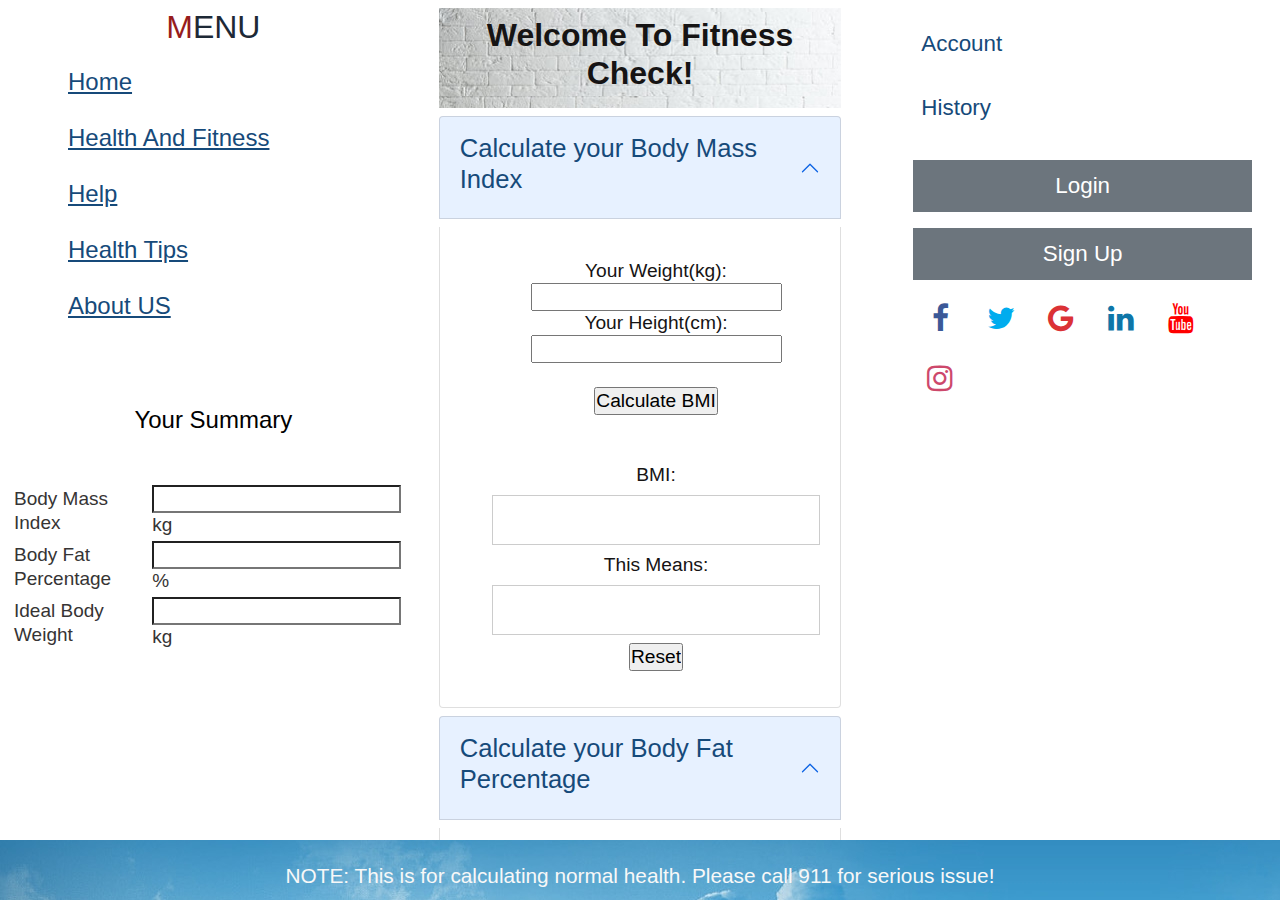
==== commit 0e24efe9: "Gender Input fixed" ====
--- a/index.html
+++ b/index.html
@@ -35,26 +35,24 @@
               <li><a href="aboutus.html" target="_blank"> About US</a></li>
             </ul>
             <p>
-              
-            <br>
-            
-          <table>
-          <h3 class="sidebar-header2"> Your Summary</h3>
-          <tr>
-            <td><label>Body Mass Index</label></td> <br>
-            <td><input class="textbox" type="number" id="bodymass" value="" /> kg<br></td>
-          </tr>
-          <tr>
-            <td><label>Body Fat Percentage</label></td>
-          <td><input class="textbox" type="number" id="bodyfat" value="" /> %</td>
-        </tr>
-        <tr>
-          <td><label>Ideal Body Weight</label></td>
-          <td> <input class="textbox" type="number" id="bodyweight" value="" /> kg </td>
-        </tr>
-          </table>
-          <br>
-          
+              <br>
+              <table>
+                <h3 class="sidebar-header2"> Your Summary</h3>
+                <tr>
+                  <td><label>Body Mass Index</label></td> <br>
+                  <td><input class="textbox" type="number" id="bodymass" value="" /> kg<br></td>
+                </tr>
+                <tr>
+                  <td><label>Body Fat Percentage</label></td>
+                  <td><input class="textbox" type="number" id="bodyfat" value="" /> %</td>
+                </tr>
+                <tr>
+                  <td><label>Ideal Body Weight</label></td>
+                  <td> <input class="textbox" type="number" id="bodyweight" value="" /> kg </td>
+                </tr>
+              </table>
+              <br>
+            </p>
           </nav>
         </div>
       </div>  
@@ -114,8 +112,8 @@
                     <table>
                       Your BMI: <input id="bfp-bmi" type="number" name="BMI" size="10"><br />
                       Your Age: <input type="number" name="age" size="10"><br /><br>
-                      Your Gender: <input type="radio" name="m" value="male" size="10"> Male
-                      <input type="radio" name="m" value="female" size="10">Female<br />
+                      Your Gender: <input type="radio" name="gendername" value="male" size="10"> Male
+                      <input type="radio" name="gendername" value="female" size="10"> Female<br />
                       <br>
                     </table>
                     <input type="button" value="Calculate Body Fat Percentage" onClick="CalculateBodyFatPercentage()"><br />
@@ -144,20 +142,15 @@
                     <form name="idwcalculator">
                       <table>
                           Your BMI: <input id="idw-bmi" type="number" name="BMI" size="10"><br />
-                          Your Height(cm)</tr>: <input type="number" name="height" size="10"><br />
                           <br>
-                          Your Gender: <input type="radio" name="m" value="male" size="10"> Male
-                      <input type="radio" name="m" value="female" size="10">Female<br />
-                      <br>
                           <input type="button" value="Calculate Ideal Weight" onClick="calculateidealweight()"><br />
                           <br>
-                          
                           <tr> Ideal Weight: </tr> <input type="text" name="idw" size="10"><br />
                           <input type="text" name="meaning" size="25">
                           <input type="reset" value="Reset" />
                       </table>
                     </form>
-                     </p>
+                  </p>
                   
                 </div>
               </div>
--- a/aboutus.css
+++ b/aboutus.css
@@ -1,14 +1,32 @@
 *{
     box-sizing: boarder-box;
+   
+}
+.aboutus{
+    background: none;
+    font-size: 1.4rem;
+    font-weight: 600;
+    font-family: Arial, Helvetica, sans-serif;
+    color: rgb(17, 15, 15);
+    line-height: 2;
+    padding-top: 2;
+    background-position:unset;
+    background-image: url(background-image-1.jpeg);
+    align-items: center;
+    text-align: center;
+    box-sizing: border-box;
+    width:80%;
+    margin-top: 2rem;
 }
 .back-img{
     background: none;
     font-size: 1.5rem;
     font-family: Arial, Helvetica, sans-serif;
-    color: rgb(75, 75, 80);
+    color: rgb(17, 15, 15);
     line-height: 1;
     padding-top: 1;
     background-position:unset;
+    background-color: rgb(230, 227, 200);
     align-items: center;
     text-align: center;
     box-sizing: border-box;
@@ -18,7 +36,7 @@
     font-size: 10px;
     font-weight: 100;
     line-height: 24px;
-    color: #5d5d5d;
+    color: #161414;
 }
 .column {
     float:none;
@@ -29,13 +47,4 @@
   }
   
   /* Clear floats after the columns */
-.row:after {
-content: "";
-display: table;
-clear: both;
-}
 
-.team-hover {
-    background-color: rgba(255,255,255,.7);
-}
-
--- a/social.css
+++ b/social.css
@@ -3,6 +3,7 @@
   font-size: 30px;
   width: 50px;
   text-align: center;
+  align-items: center;
   text-decoration: none;
   margin: 5px 2px;
 }
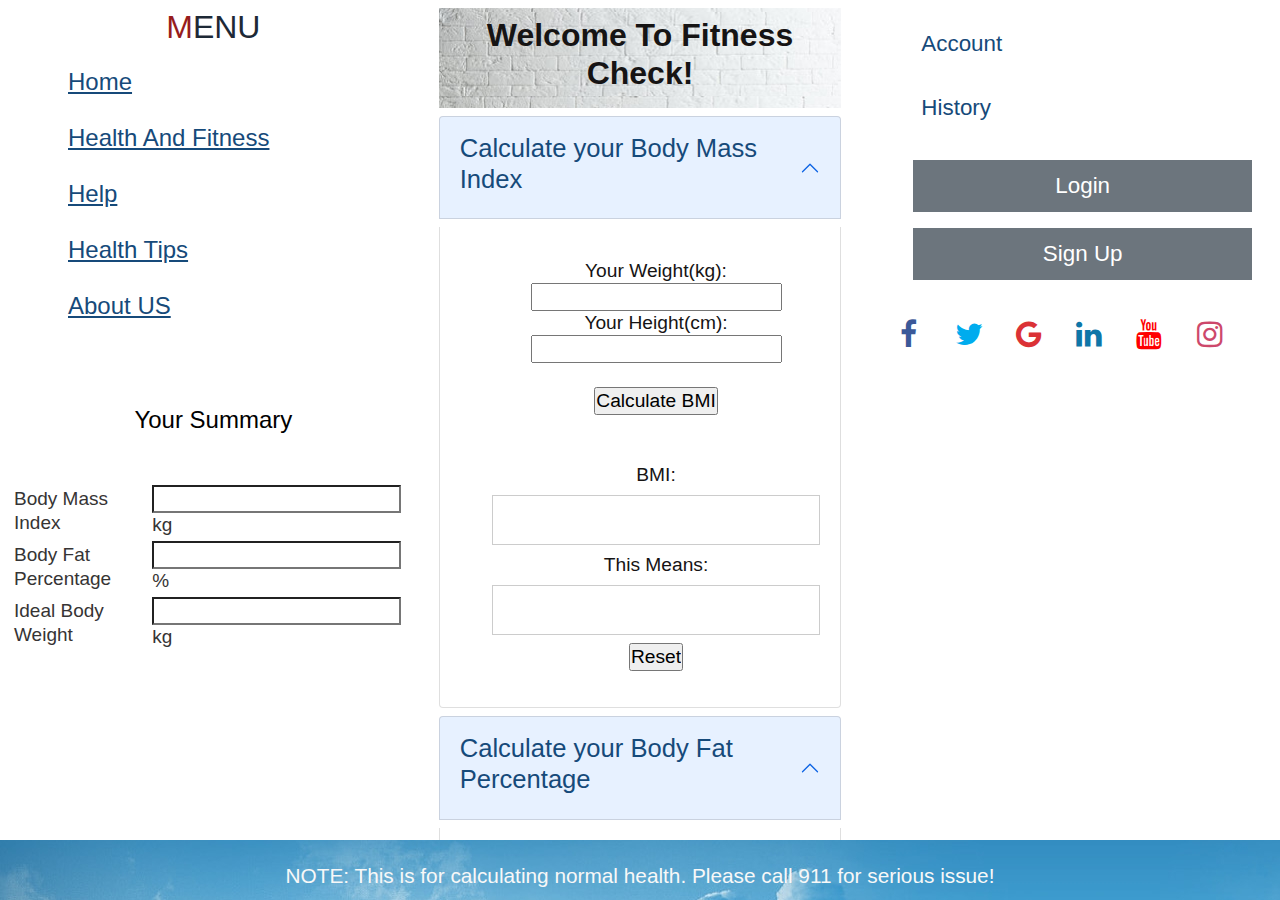
==== commit 62fc2a29: "php added" ====
--- a/index.html
+++ b/index.html
@@ -163,104 +163,23 @@
           <ul>
             <li class="add2">Account</li><br>
             <li class="add2">History </li><br>
-            </li>
-            <li> <button class = "btn-secondary" onclick="document.getElementById('id01').style.display='block'">Login</button>
-              <li> <button class = "btn-secondary" onclick="document.getElementById('id02').style.display='block'" >Sign Up</button>
-            
-            <div> <a href="http://www.facebook.com" target="_blank" class="fa fa-facebook"></a>
-              <a href="http://www.twitter.com" target="_blank" class="fa fa-twitter"></a>
-              <a href="http://www.google.com" target="_blank" class="fa fa-google"></a>
-              <a href="linkedin.com" target="_blank" class="fa fa-linkedin"></a>
-              <a href="http://www.youtube.com" target="_blank" class="fa fa-youtube"></a>
-              <a href="http://www.instragram.com" target="_blank" class="fa fa-instagram"></a></div>
-      </div>
-          </div>
-            </ul>
-            
-            
+            </li> 
+            <li> <button class = "btn-secondary" onclick="window.open('login.php', '_self')"> Login </button></li>
+            <li> <button class = "btn-secondary" onclick="window.open('signup.php', '_self')" >Sign Up</button>
           </ul>
-          <div id="id02" class="modal">
-            <form class="modal-content animate" action="/action_page.php" method="post">
-              <div class="imgcontainer">
-                <span onclick="document.getElementById('id02').style.display='none'" class="close"
-                  title="Close Modal">&times;</span>
-                <img src="health.png" alt="Avatar" class="avatar">
-              </div>
-              <div class="container">
-                <label for="uname"><b>First Name</b></label>
-                <input type="text" placeholder="Enter Fname" name="Fname" required>
-
-                <label for="uname"><b>Last Name</b></label>
-                <input type="text" placeholder="Enter Lname" name="Lname" required>
-                
-                <label for="psw"><b>Email ID</b></label>
-                <input type="text" placeholder="Email Id" name="Email" required>
-
-                <label for="psw"><b>Password</b></label>
-                <input type="password" placeholder="Enter Password" name="psw" required>
-                <p>Birthday</p>
-            <li>
-                <select><option>Day</option></select>
-                <select><option>Month</option></select>
-                <select><option>Year</option></select>
-                <a href="">Why do I need to provide my date of birth?</a>
-            </li>
-            <button type="submit">Signup</button>
-              </div>
-    
-              <div class="container" style="background-color:#f1f1f1">
-                <button type="button" onclick="document.getElementById('id02').style.display='none'"
-                  class="cancelbtn">Cancel</button>
-              
-              </div>
-            </form>
-          </div>
-           
-              
-              
-          <div id="id01" class="modal">
-            <form class="modal-content animate" action="/action_page.php" method="post">
-              <div class="imgcontainer">
-                <span onclick="document.getElementById('id01').style.display='none'" class="close"
-                  title="Close Modal">&times;</span>
-                <img src="health.png" alt="Avatar" class="avatar">
-              </div>
-              <div class="container">
-                <label for="uname"><b>Username</b></label>
-                <input type="text" placeholder="Enter Username" name="uname" required>
-    
-                <label for="psw"><b>Password</b></label>
-                <input type="password" placeholder="Enter Password" name="psw" required>
-    
-                <button type="submit">Login</button>
-                <label>
-                  <input type="checkbox" checked="checked" name="remember"> Remember me
-                </label>
-              </div>
-              <div class="container" style="background-color:#f1f1f1">
-                <button type="button" onclick="document.getElementById('id01').style.display='none'"
-                  class="cancelbtn">Cancel</button>
-                <span class="psw">Forgot <a href="#">password?</a></span>
-              </div>
-            </form>
+          <div> <a href="http://www.facebook.com" target="_blank" class="fa fa-facebook"></a>
+            <a href="http://www.twitter.com" target="_blank" class="fa fa-twitter"></a>
+            <a href="http://www.google.com" target="_blank" class="fa fa-google"></a>
+            <a href="linkedin.com" target="_blank" class="fa fa-linkedin"></a>
+            <a href="http://www.youtube.com" target="_blank" class="fa fa-youtube"></a>
+            <a href="http://www.instragram.com" target="_blank" class="fa fa-instagram"></a></div>
           </div>
         </div>
-      </div>
+     </div>
     </div>
   </div>
   <div class="footer"><br>NOTE: This is for calculating normal health. Please call 911 for serious issue! </h5></div>
 
 </body>
 </html>
-<?php
-extract($_REQUEST);
-$file-fopen("form-save.txt","a");
 
-fwrite($file,"uname: ");
-fwrite($file,$username. "\n" );
-fwrite($file,"Email: ");
-fwrite($file,$Email.  "\n");
-fwrite($file,"psw: ");
-fwrite($file,$Password. "\n");
-fclose($file)
-?>
--- a/aboutus.css
+++ b/aboutus.css
@@ -11,7 +11,7 @@
     line-height: 2;
     padding-top: 2;
     background-position:unset;
-    background-image: url(background-image-1.jpeg);
+    background-image: url(background-image-3.jpeg);
     align-items: center;
     text-align: center;
     box-sizing: border-box;
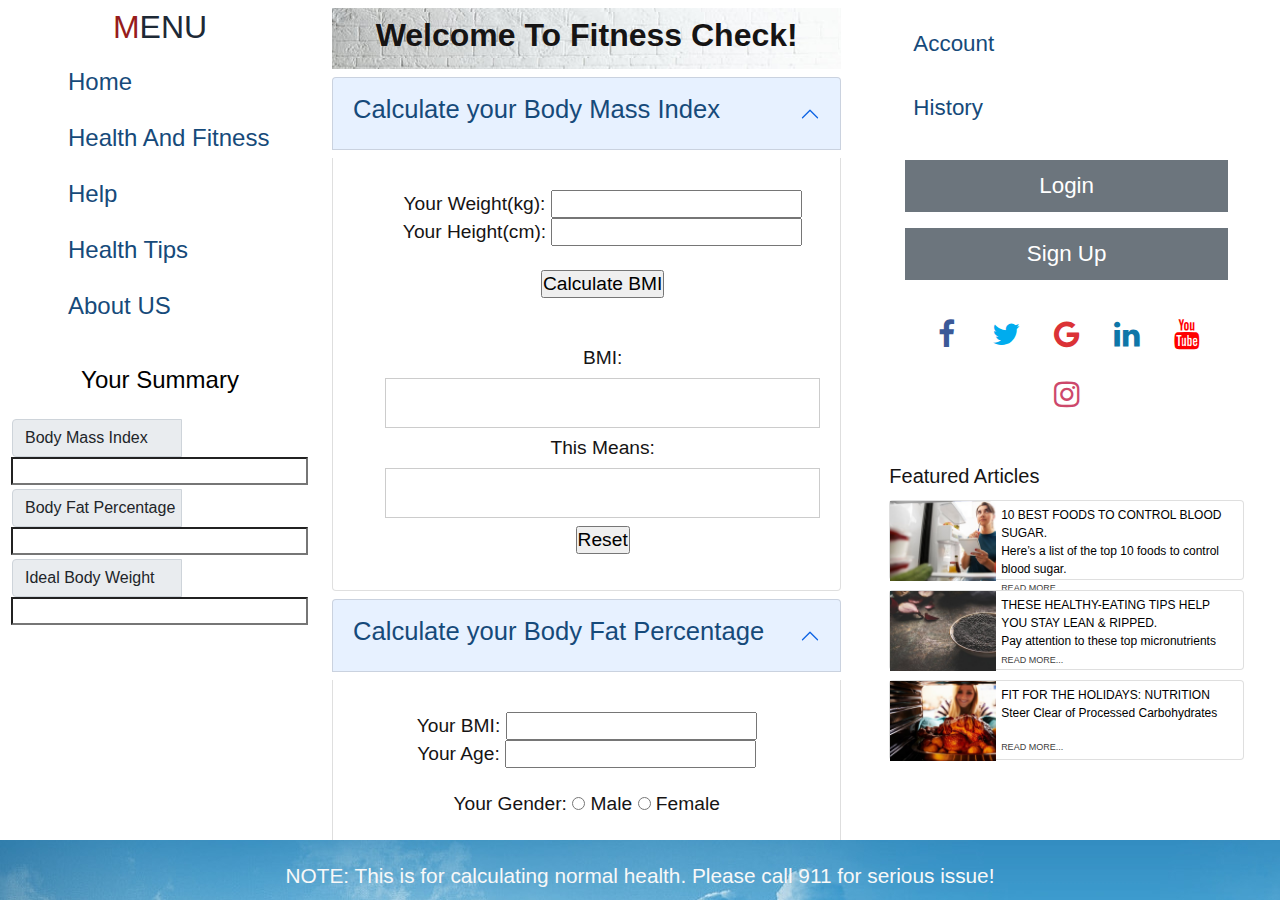
==== commit 39ed598d: "Article added!" ====
--- a/index.html
+++ b/index.html
@@ -21,7 +21,7 @@
   <!-- <script type ="text/javascript" src="web.js"></script> -->
   <div class="container-fluid content-container">
     <div class="row"> 
-      <div class="col">
+      <div class="col col-3">
         <div class="sidebar">
           <nav>
             <div class="sidebar-header">
@@ -35,28 +35,25 @@
               <li><a href="aboutus.html" target="_blank"> About US</a></li>
             </ul>
             <p>
-              <br>
-              <table>
-                <h3 class="sidebar-header2"> Your Summary</h3>
-                <tr>
-                  <td><label>Body Mass Index</label></td> <br>
-                  <td><input class="textbox" type="number" id="bodymass" value="" /> kg<br></td>
-                </tr>
-                <tr>
-                  <td><label>Body Fat Percentage</label></td>
-                  <td><input class="textbox" type="number" id="bodyfat" value="" /> %</td>
-                </tr>
-                <tr>
-                  <td><label>Ideal Body Weight</label></td>
-                  <td> <input class="textbox" type="number" id="bodyweight" value="" /> kg </td>
-                </tr>
-              </table>
+              <h3 class="sidebar-header2"> Your Summary</h3>
+              <div class="input-group mb-1 d-flex">
+                <span class="input-group-text">Body Mass Index</span>
+                <input class="textbox" type="number" id="bodymass" value=""/>
+              </div>
+              <div class="input-group mb-1 d-flex">
+                <span class="input-group-text">Body Fat Percentage</span>
+                <input class="textbox" type="number" id="bodyfat" value=""/>
+              </div>
+              <div class="input-group mb-1 d-flex">
+                <span class="input-group-text">Ideal Body Weight</span>
+                <input class="textbox" type="number" id="bodyweight" value=""/>
+              </div>
               <br>
             </p>
           </nav>
         </div>
       </div>  
-      <div class="col">
+      <div class="col col-5">
         <div class="heading">
           <h3 class="heading">Welcome to Fitness Check!</h3>
           <!-- <img src = "background-image.jpeg" class = "center" width = "300 height = "70/> -->
@@ -158,28 +155,83 @@
           </div>
         </div>
       </div>
-      <div class="col">
-        <div class="add1">
-          <ul>
-            <li class="add2">Account</li><br>
-            <li class="add2">History </li><br>
-            </li> 
-            <li> <button class = "btn-secondary" onclick="window.open('login.php', '_self')"> Login </button></li>
-            <li> <button class = "btn-secondary" onclick="window.open('signup.php', '_self')" >Sign Up</button>
-          </ul>
-          <div> <a href="http://www.facebook.com" target="_blank" class="fa fa-facebook"></a>
-            <a href="http://www.twitter.com" target="_blank" class="fa fa-twitter"></a>
-            <a href="http://www.google.com" target="_blank" class="fa fa-google"></a>
-            <a href="linkedin.com" target="_blank" class="fa fa-linkedin"></a>
-            <a href="http://www.youtube.com" target="_blank" class="fa fa-youtube"></a>
-            <a href="http://www.instragram.com" target="_blank" class="fa fa-instagram"></a></div>
-          </div>
-        </div>
-     </div>
+      <div class="col col-4">
+        <div class="container-fluid">
+          <div class=row>
+            <div class=col>
+              <div class="add1">
+                <ul style="padding:0">
+                  <li class="add2">Account</li><br>
+                  <li class="add2">History </li><br>
+                  </li> 
+                  <li> <button class = "btn-secondary" onclick="window.open('login.php', '_self')"> Login </button></li>
+                  <li> <button class = "btn-secondary" onclick="window.open('signup.php', '_self')" >Sign Up</button>
+                </ul>
+                <div>
+                  <center>
+                    <a href="http://www.facebook.com" target="_blank" class="fa fa-facebook"></a>
+                    <a href="http://www.twitter.com" target="_blank" class="fa fa-twitter"></a>
+                    <a href="http://www.google.com" target="_blank" class="fa fa-google"></a>
+                    <a href="linkedin.com" target="_blank" class="fa fa-linkedin"></a>
+                    <a href="http://www.youtube.com" target="_blank" class="fa fa-youtube"></a>
+                    <a href="http://www.instragram.com" target="_blank" class="fa fa-instagram"></a>
+                  </center>
+                </div>
+              </div>
+            </div>
+          </div>
+          <br>
+          <h5 style="margin-bottom: 12px;"> Featured Articles</h5>
+          <div class="row news-row">
+            <div class="col">
+              <div class="card news-card">
+                <div class="card-body">
+                  <div class="news-image">
+                    <img src="news1 (2).jpg">
+                  </div>
+                  <div class=news-description>
+                    <p class="card-text">10 BEST FOODS TO CONTROL BLOOD SUGAR. <br> Here’s a list of the top 10 foods to control blood sugar.</p>
+                    <p><a class="news-read-more" href="https://www.muscleandfitness.com/nutrition/healthy-eating/10-best-foods-to-control-blood-sugar/"target="_blank">READ MORE...</a></p>
+                  </div>
+                </div>
+              </div>
+            </div>
+          </div>
+          <div class="row news-row">
+            <div class="col">
+              <div class="card news-card">
+                <div class="card-body">
+                  <div class="news-image">
+                    <img src="news1 (1).jpg">
+                  </div>
+                  <div class=news-description>
+                    <p class="card-text">THESE HEALTHY-EATING TIPS HELP YOU STAY LEAN & RIPPED. <br> Pay attention to these top micronutrients</p>
+                    <p><a class="news-read-more" href="https://www.muscleandfitness.com/nutrition/performance-nutrition/8-micronutrients-important-for-performance-and-where-to-get-them/" target="_blank">READ MORE...</a></p>
+                  </div>
+                </div>
+              </div>
+            </div>
+          </div>
+          <div class="row news-row">
+            <div class="col">
+              <div class="card news-card">
+                <div class="card-body">
+                  <div class="news-image">
+                    <img src="news3.jpg">
+                  </div>
+                  <div class=news-description>
+                    <p class="card-text">FIT FOR THE HOLIDAYS: NUTRITION <br>Steer Clear of Processed Carbohydrates </p>
+                    <p><a class="news-read-more" href="https://www.muscleandfitness.com/nutrition/healthy-eating/fit-holidays-nutrition/" target="_blank">READ MORE...</a></p>
+                  </div>
+                </div>
+              </div>
+            </div>
+          </div>
+        </div>
+      </div>
     </div>
   </div>
   <div class="footer"><br>NOTE: This is for calculating normal health. Please call 911 for serious issue! </h5></div>
-
 </body>
 </html>
 
--- a/style.css
+++ b/style.css
@@ -88,7 +88,7 @@
     
     
 }
-table{
+table {
     font-family: arial, sans-serif;
     border-collapse: collapse;
     width: 100%;
@@ -103,13 +103,20 @@
 
     
 }
-.textbox{
-    background-size: 1rem;
-    box-sizing:border-box;
-    border-collapse:separate;
-}
-
-.calculator{
+
+.input-group-text {
+    width: 170px;
+    flex-shrink: 0;
+}
+
+.textbox {
+    flex-grow: 1;
+    flex-basis: content;
+    font-size: 12px;
+    text-align: center;
+}
+
+.calculator {
     display: block;
     background: none;
     font-size: 1.2rem;
@@ -168,4 +175,61 @@
 
 .btn-warning:hover {
     background-color:rgb(156, 151, 151);
-  }
+}
+
+.news-row + .news-row {
+    margin-top: 10px;
+}
+
+.news-card {
+    height: 80px;
+}
+
+.news-card .card-body {
+    height: inherit;
+    display: flex;
+    flex-direction: row;
+    flex-wrap: nowrap;
+    padding: 0;
+}
+
+.news-image {
+    flex-basis: 30%;
+    overflow-x: hidden;
+    flex-shrink: 0;
+}
+
+.news-image img {
+    max-height: 100%;
+    width: auto;
+}
+
+.news-description {
+    padding: 5px;
+    font-family: sans-serif;
+    font-size: 12px !important;
+    color: black !important;
+    line-height: 18px;
+    display: flex;
+    flex-direction: column;
+    justify-content: space-between;
+}
+
+.news-description p {
+    margin: 0;
+}
+
+.news-read-more {
+    font-family: sans-serif;
+    font-size: 9px !important;
+    text-decoration: none;
+    color: #404040;
+}
+
+.news-read-more:hover {
+    color: #737373;
+}
+
+nav a {
+    text-decoration: none;
+}